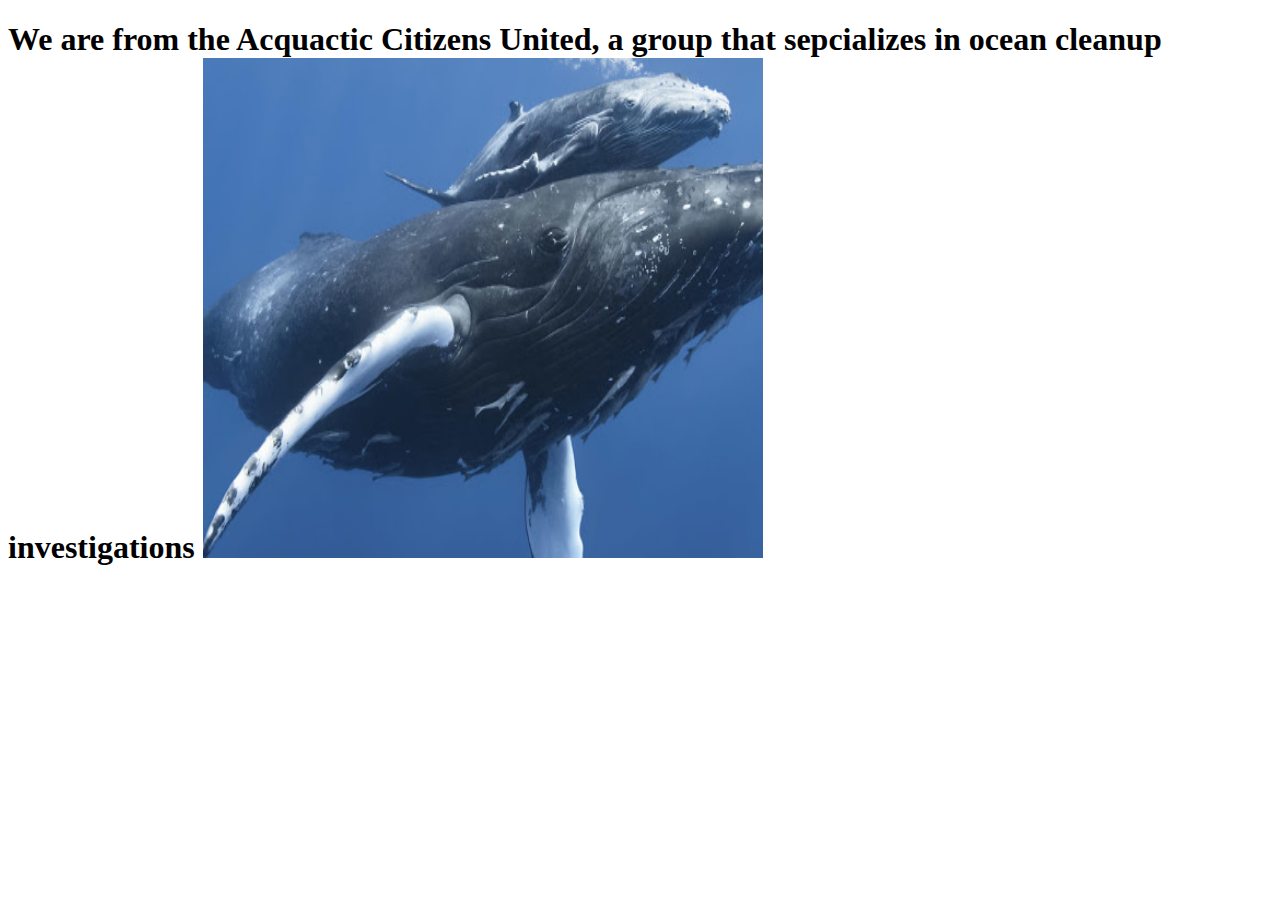
==== index.html @ ed268f13 "Rename about.html to index.html" ====
<!DOCTYPE html>
<head><h1>We are from the Acquactic Citizens United, a group that sepcializes in ocean cleanup investigations
    <img src="whale.jpg" alt="Whale" width = "560" height = "500">
</h1>
</head>
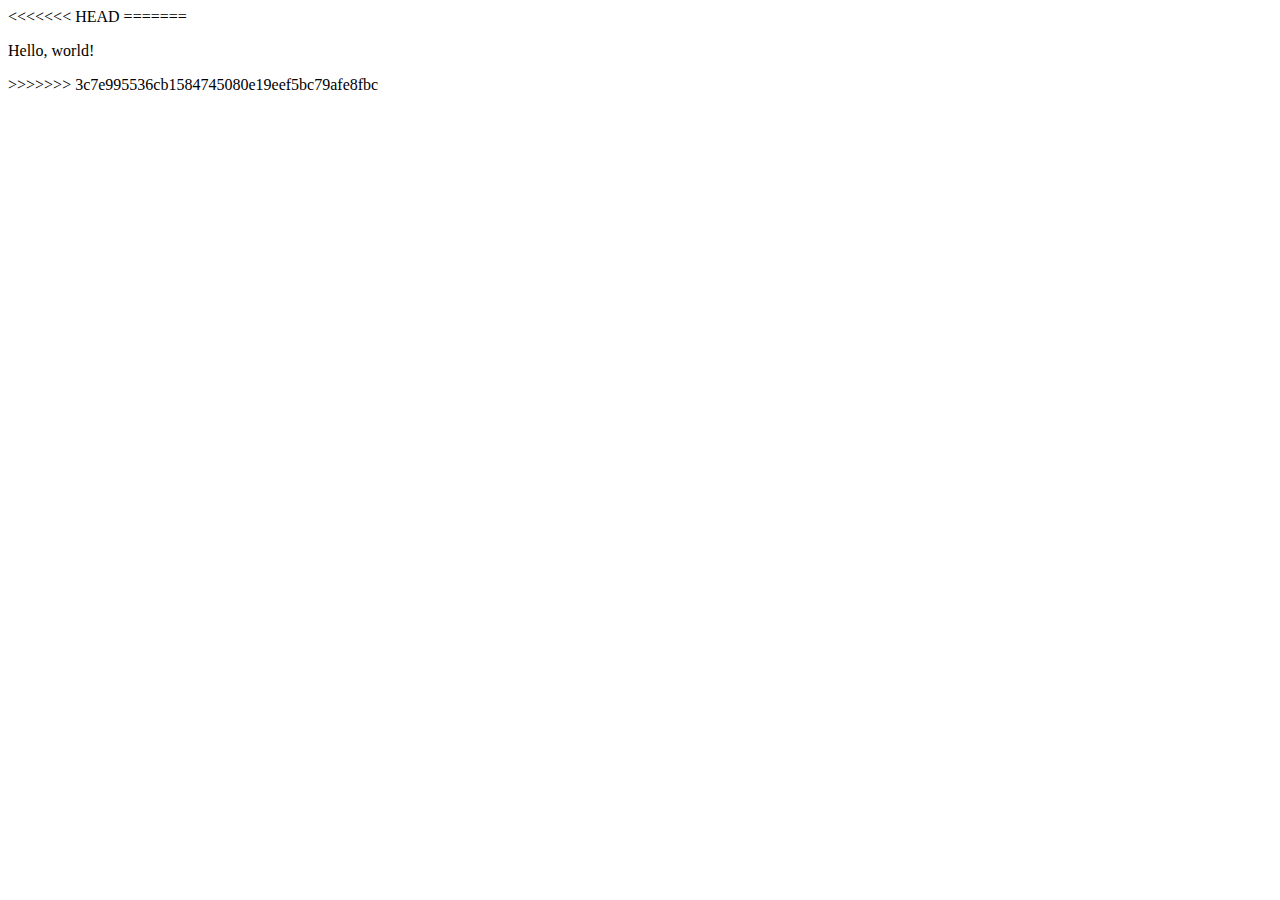
==== commit 7261528c: "something" ====
--- a/index.html
+++ b/index.html
@@ -1,5 +1,33 @@
+<<<<<<< HEAD
+<!doctype html>
+<html lang="en">
+
+    <head>
+        <title></title>
+
+    </head>
+
+    <body>
+
+    </body>
+</html>
+=======
 <!DOCTYPE html>
-<head><h1>We are from the Acquactic Citizens United, a group that sepcializes in ocean cleanup investigations
-    <img src="whale.jpg" alt="Whale" width = "560" height = "500">
-</h1>
+<html>
+
+<head>
+    <meta charset="utf-8">
+    <title></title>
+    <meta name="author" content="">
+    <meta name="description" content="">
+    <meta name="viewport" content="width=device-width, initial-scale=1">
+
+    <link href="css/style.css" rel="stylesheet">
 </head>
+
+<body>
+    <p>Hello, world!</p>
+</body>
+
+</html>
+>>>>>>> 3c7e995536cb1584745080e19eef5bc79afe8fbc
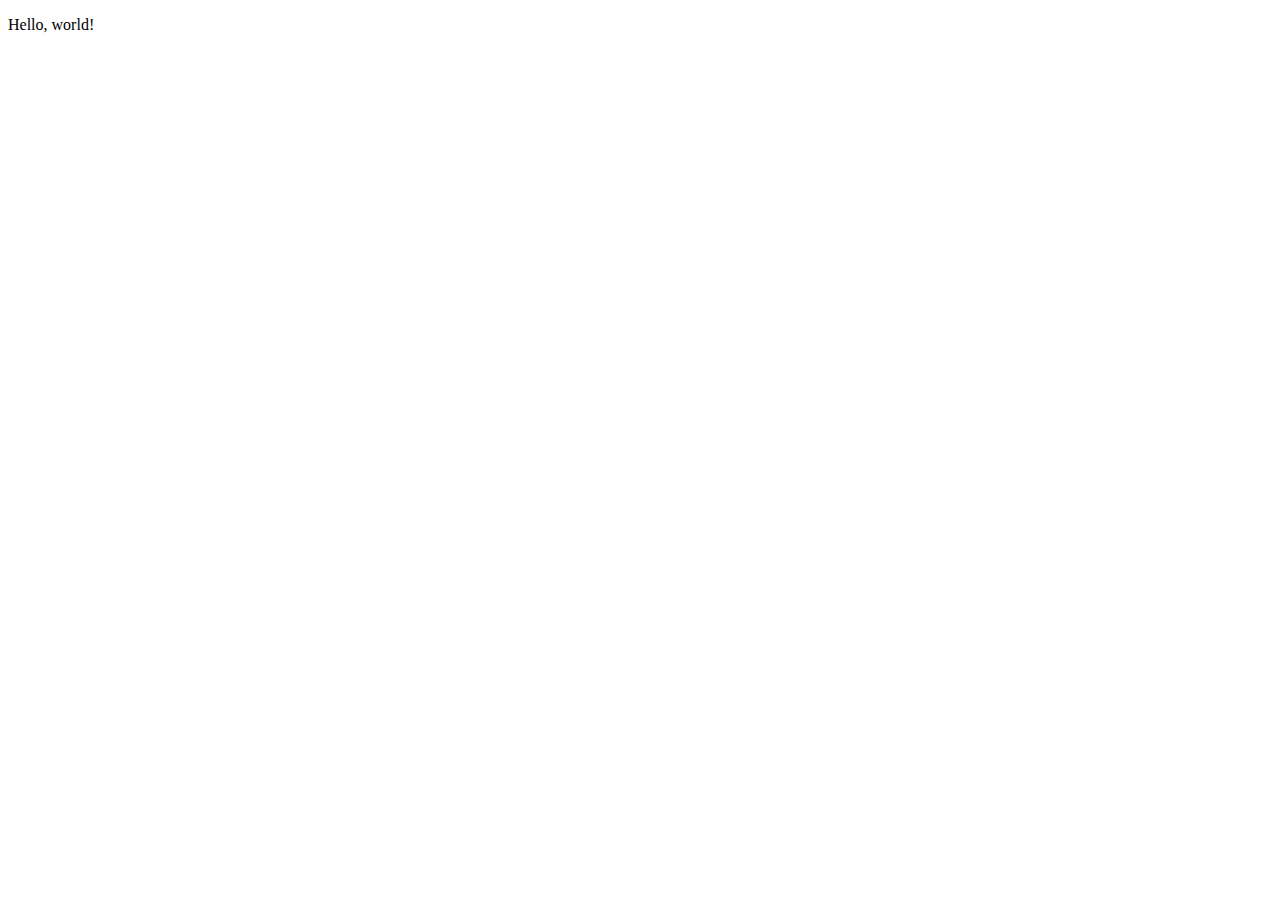
==== commit f762bbd9: "debugging" ====
--- a/index.html
+++ b/index.html
@@ -1,17 +1,3 @@
-<<<<<<< HEAD
-<!doctype html>
-<html lang="en">
-
-    <head>
-        <title></title>
-
-    </head>
-
-    <body>
-
-    </body>
-</html>
-=======
 <!DOCTYPE html>
 <html>
 
@@ -30,4 +16,3 @@
 </body>
 
 </html>
->>>>>>> 3c7e995536cb1584745080e19eef5bc79afe8fbc
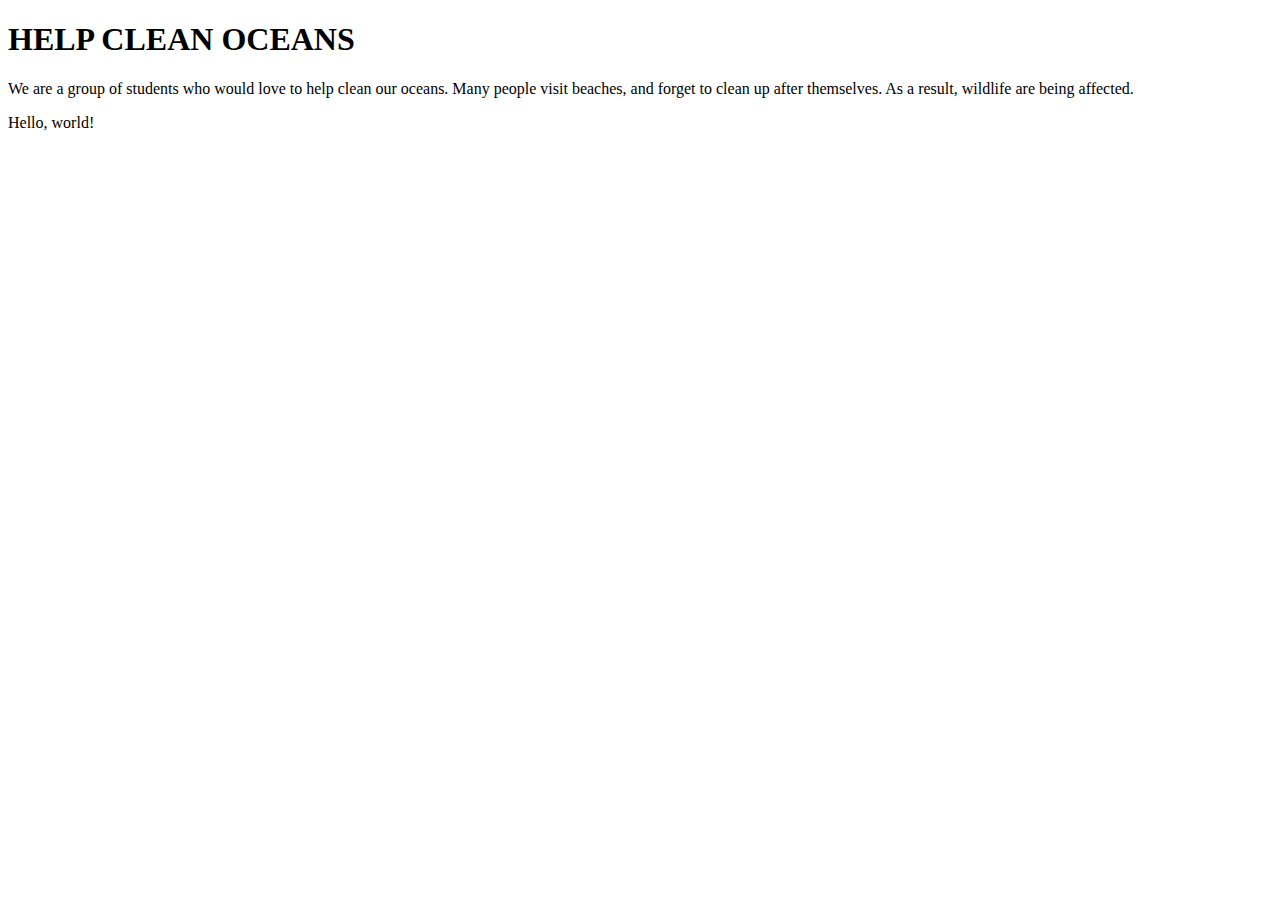
==== commit 10bdda77: "minor changes" ====
--- a/index.html
+++ b/index.html
@@ -12,6 +12,12 @@
 </head>
 
 <body>
+    <h1>HELP CLEAN OCEANS</h1>
+    <p>We are a group of students who would love to help clean our oceans.
+       Many people visit beaches, and forget to clean up after themselves.
+     As a result, wildlife are being affected.</p>
+
+
     <p>Hello, world!</p>
 </body>
 
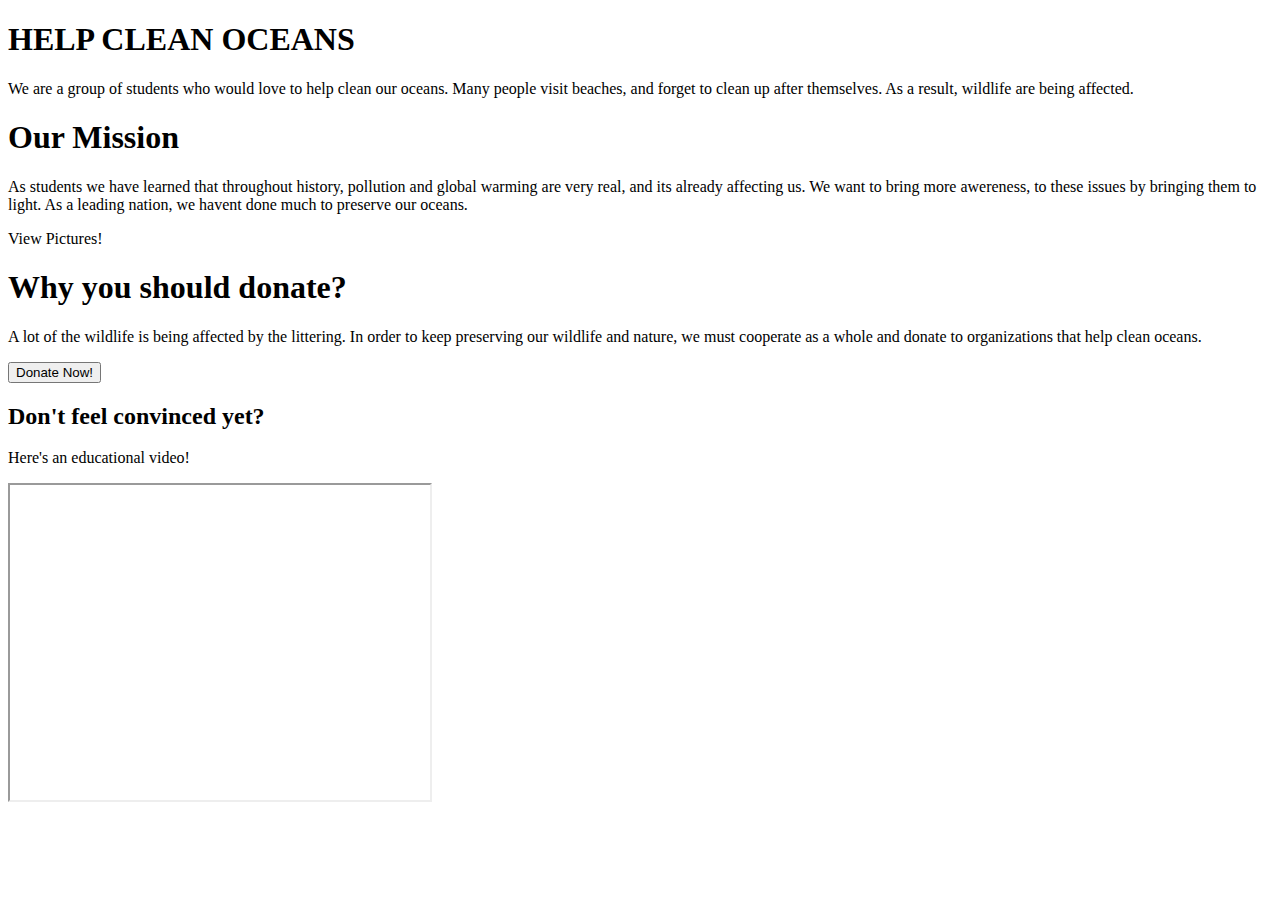
==== commit 6dda999a: "final changes" ====
--- a/index.html
+++ b/index.html
@@ -3,7 +3,7 @@
 
 <head>
     <meta charset="utf-8">
-    <title></title>
+    <title>SAVE OCEANS TODAY</title>
     <meta name="author" content="">
     <meta name="description" content="">
     <meta name="viewport" content="width=device-width, initial-scale=1">
@@ -12,13 +12,40 @@
 </head>
 
 <body>
+  <div>
     <h1>HELP CLEAN OCEANS</h1>
     <p>We are a group of students who would love to help clean our oceans.
        Many people visit beaches, and forget to clean up after themselves.
      As a result, wildlife are being affected.</p>
+     </div>
+
+       <div>
+         <h1>Our Mission</h1>
+         <p>As students we have learned that throughout history, pollution
+           and global warming are very real, and its already affecting us. We want to bring more awereness,
+           to these issues by bringing them to light. As a leading nation, we
+           havent done much to preserve our oceans.</p
+           <button type="button">View Pictures!</button>
+       </div>
 
 
-    <p>Hello, world!</p>
+         <div>
+           <h1>Why you should donate?</h1>
+           <p>A lot of the wildlife is being affected by the littering.
+           In order to keep preserving our wildlife and nature, we must
+           cooperate as a whole and donate to organizations that help clean oceans.</p>
+           <button type="button">Donate Now!</button>
+        </div>
+
+        <div>
+          <h2>Don't feel convinced yet?</h2>
+          <p>Here's an educational video!</p>
+          <iframe width="420" height="315"
+          src="https://www.youtube.com/watch?v=Yomf5pBN8dY">
+          </iframe>
+        </div>
+
+
 </body>
 
 </html>
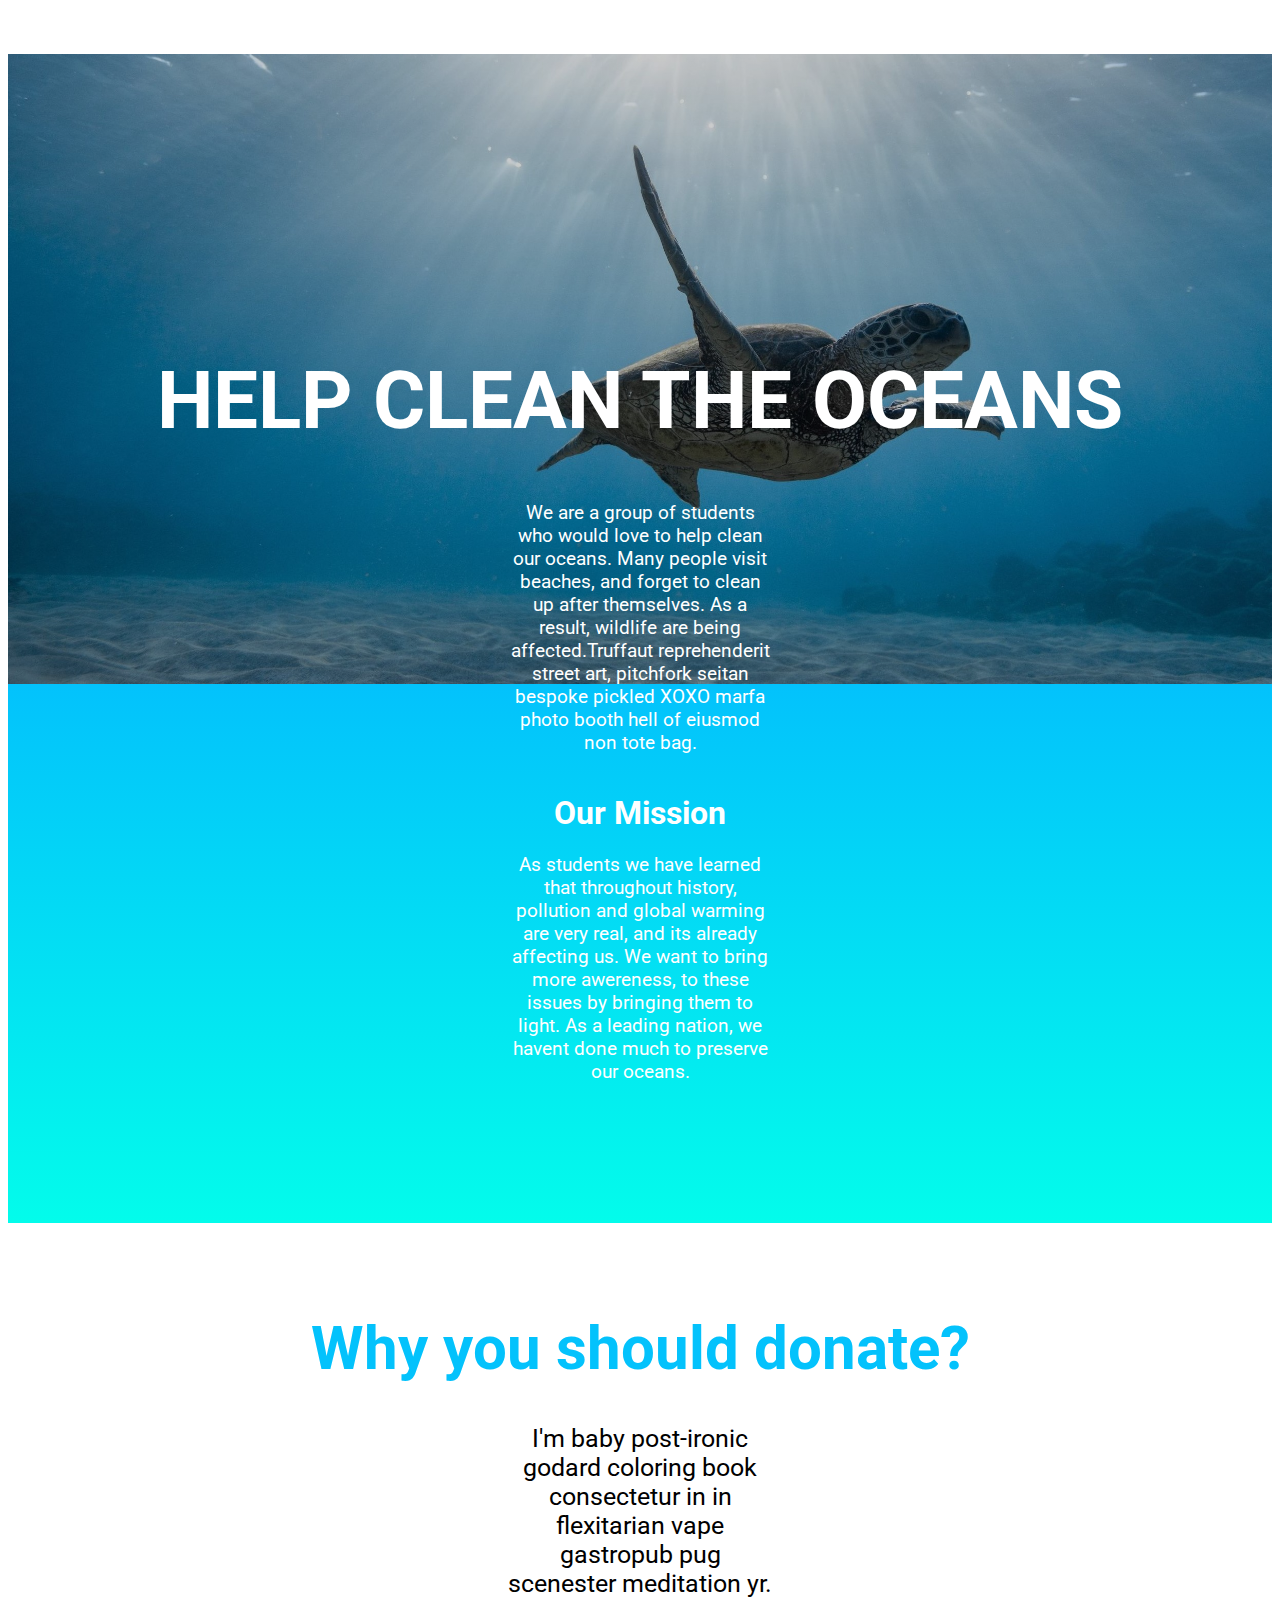
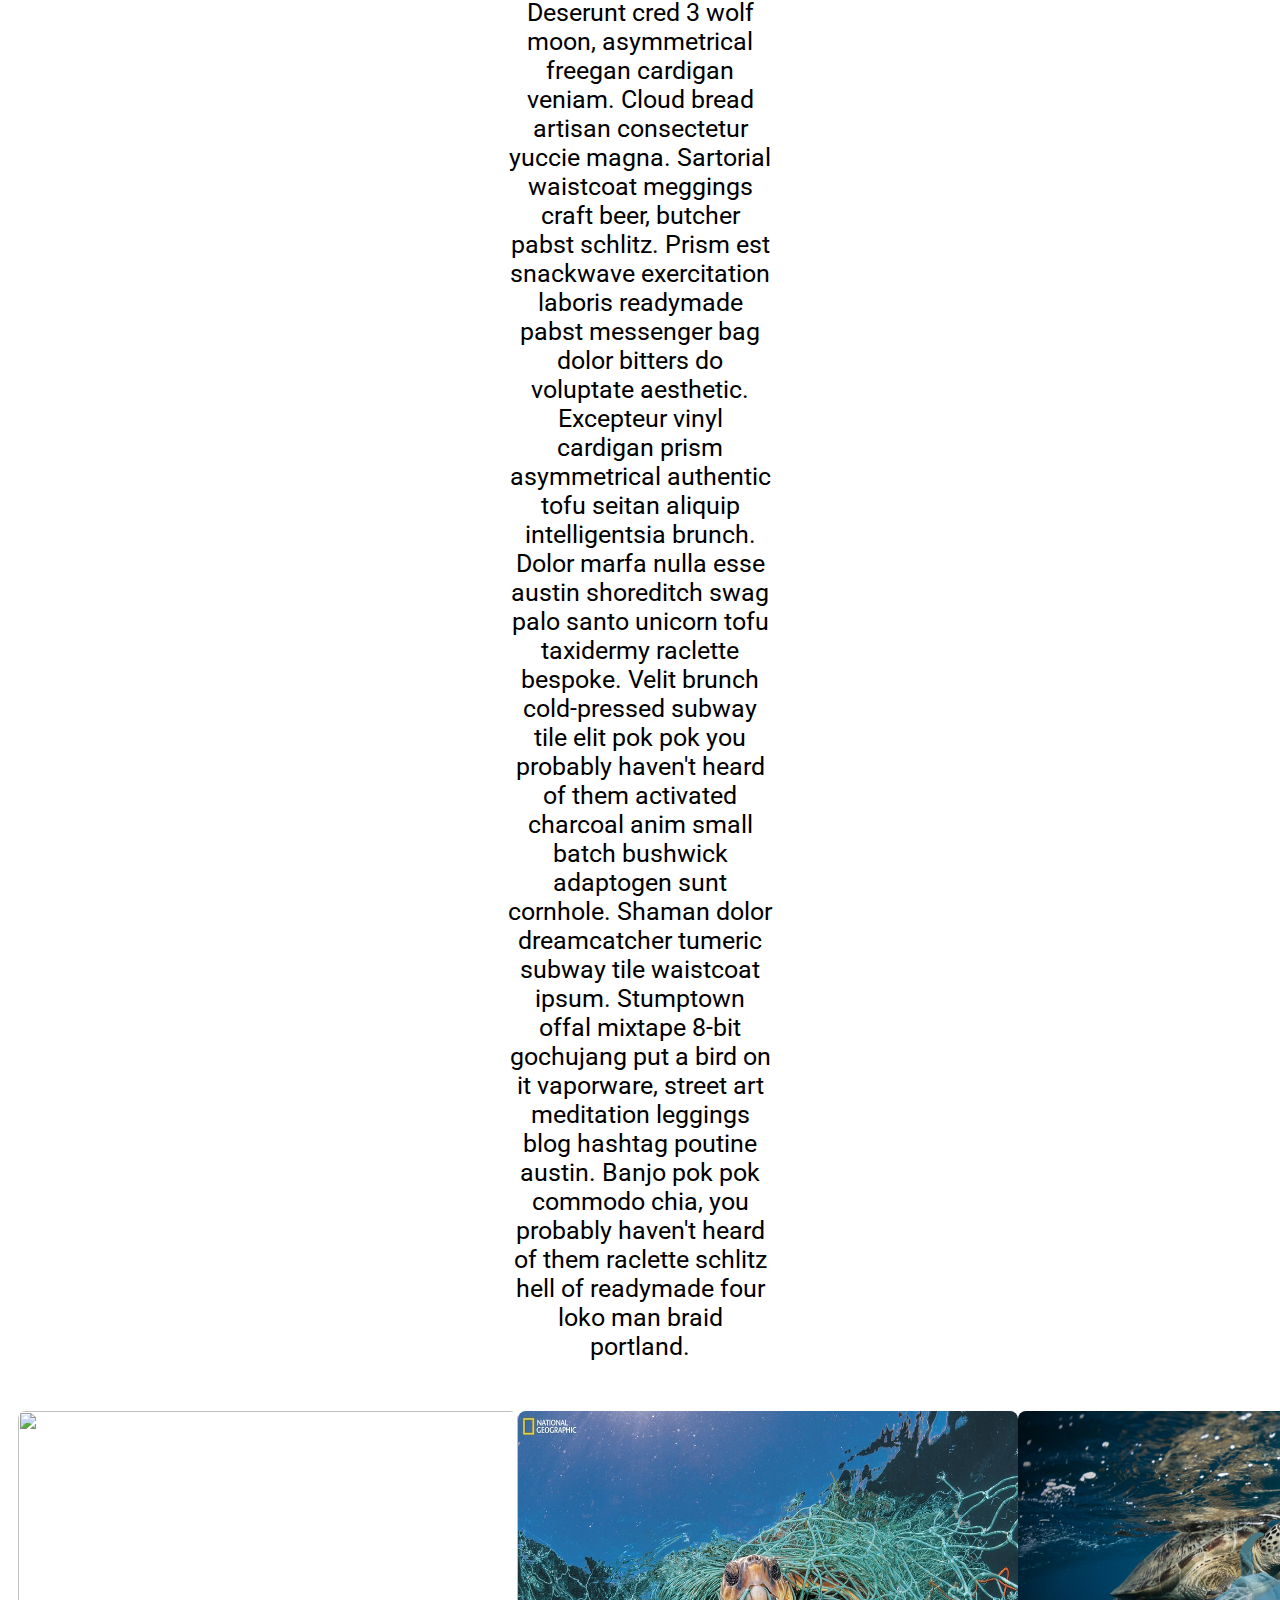
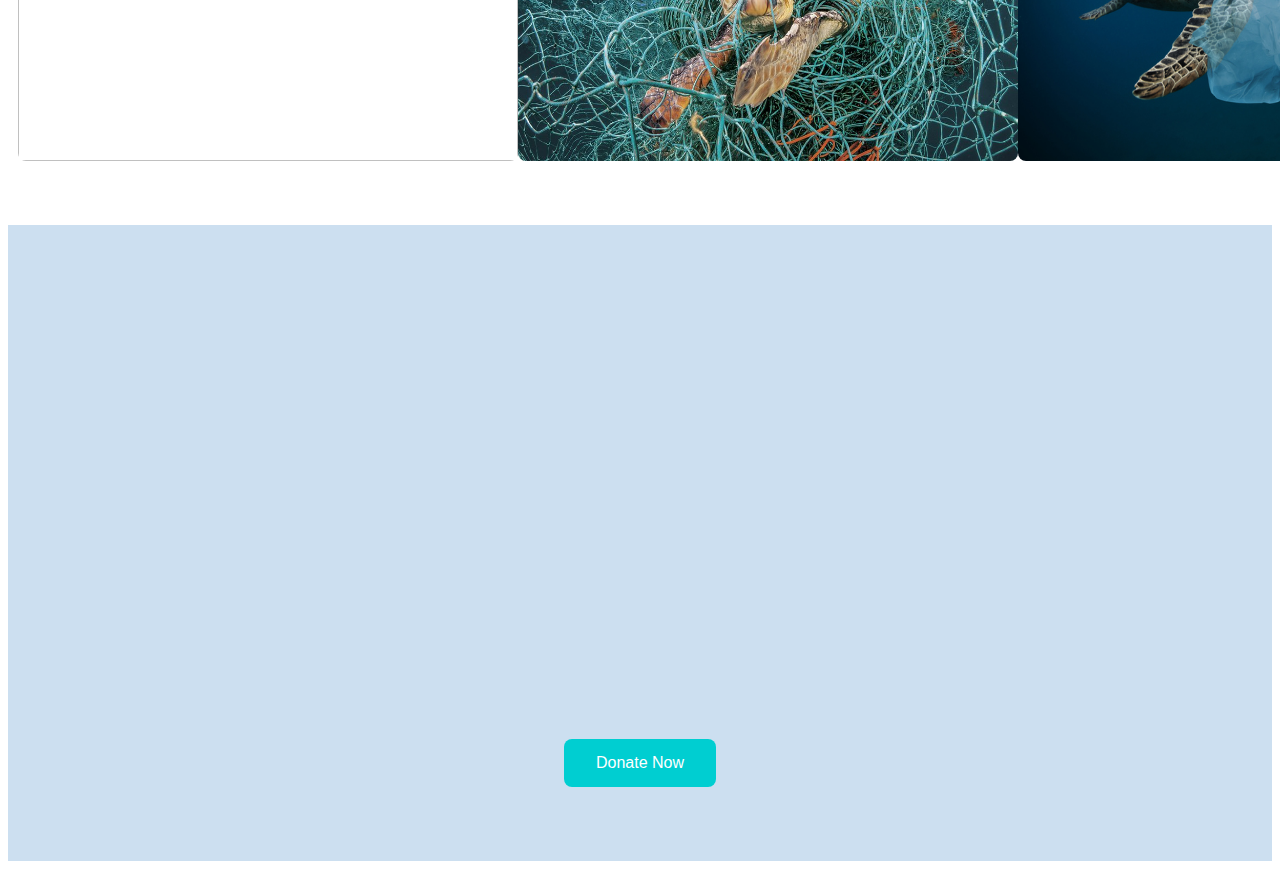
==== commit bf16f529: "modified html and added css" ====
--- a/index.html
+++ b/index.html
@@ -1,4 +1,4 @@
-<!DOCTYPE html>
+﻿<!DOCTYPE html>
 <html>
 
 <head>
@@ -8,42 +8,58 @@
     <meta name="description" content="">
     <meta name="viewport" content="width=device-width, initial-scale=1">
 
-    <link href="css/style.css" rel="stylesheet">
+    <link href="index.css" rel="stylesheet">
+    <link rel="preconnect" href="https://fonts.gstatic.com">
+    <link href="https://fonts.googleapis.com/css2?family=Roboto&display=swap" rel="stylesheet">
 </head>
 
 <body>
-  <div>
-    <h1>HELP CLEAN OCEANS</h1>
-    <p>We are a group of students who would love to help clean our oceans.
-       Many people visit beaches, and forget to clean up after themselves.
-     As a result, wildlife are being affected.</p>
+     <div id="intro">
+        <h1 id="intro-text">HELP CLEAN THE OCEANS</h1>
+        <p style="color: white; font-size:larger; margin: 0px 500px 0px 500px">
+            We are a group of students who would love to help clean our oceans.
+            Many people visit beaches, and forget to clean up after themselves.
+            As a result, wildlife are being affected.Truffaut reprehenderit street art, pitchfork seitan bespoke pickled XOXO marfa photo booth hell of eiusmod non tote bag.
+        </p>
      </div>
 
-       <div>
-         <h1>Our Mission</h1>
-         <p>As students we have learned that throughout history, pollution
+       <div id="mission">
+         <h1 id="mission-text">Our Mission</h1>
+
+         <p style="color: white; font-size:larger; margin: 0px 500px 0px 500px; padding-bottom: 40px;">As students we have learned that throughout history, pollution
            and global warming are very real, and its already affecting us. We want to bring more awereness,
            to these issues by bringing them to light. As a leading nation, we
-           havent done much to preserve our oceans.</p
-           <button type="button">View Pictures!</button>
+           havent done much to preserve our oceans.</p>
        </div>
 
 
-         <div>
-           <h1>Why you should donate?</h1>
-           <p>A lot of the wildlife is being affected by the littering.
-           In order to keep preserving our wildlife and nature, we must
-           cooperate as a whole and donate to organizations that help clean oceans.</p>
-           <button type="button">Donate Now!</button>
-        </div>
+       <div id="donate">
+           <h1 id="donate-text">Why you should donate?</h1>
+           <p style=" font-size:25px; margin: 0px 500px 0px 500px; padding-bottom: 40px;">
+               I'm baby post-ironic godard coloring book consectetur in in flexitarian vape gastropub pug scenester meditation yr. Deserunt cred 3 wolf moon, asymmetrical freegan cardigan veniam. Cloud bread artisan consectetur yuccie magna. Sartorial waistcoat meggings craft beer, butcher pabst schlitz. Prism est snackwave exercitation laboris readymade pabst messenger bag dolor bitters do voluptate aesthetic. Excepteur vinyl cardigan prism asymmetrical authentic tofu seitan aliquip intelligentsia brunch.
 
-        <div>
-          <h2>Don't feel convinced yet?</h2>
-          <p>Here's an educational video!</p>
-          <iframe width="420" height="315"
-          src="https://www.youtube.com/watch?v=Yomf5pBN8dY">
-          </iframe>
-        </div>
+               Dolor marfa nulla esse austin shoreditch swag palo santo unicorn tofu taxidermy raclette bespoke. Velit brunch cold-pressed subway tile elit pok pok you probably haven't heard of them activated charcoal anim small batch bushwick adaptogen sunt cornhole. Shaman dolor dreamcatcher tumeric subway tile waistcoat ipsum. Stumptown offal mixtape 8-bit gochujang put a bird on it vaporware, street art meditation leggings blog hashtag poutine austin. Banjo pok pok commodo chia, you probably haven't heard of them raclette schlitz hell of readymade four loko man braid portland.
+           </p>
+           <div class="grid-container">
+               <div class="grid-item">
+                   <img class="images" src="/Ocean-pollution.jpg"/>
+               </div>
+               <div class="grid-item">
+                   <img class="images"src="/plastics.jpg" />
+               </div>
+               <div class="grid-item">
+                   <img class="images" src="/clean-up-oceans.jpg" />
+               </div>
+               
+           </div>
+           
+       </div>
+
+       <div id="last">
+           <iframe width="700" height="400" src="https://www.youtube.com/embed/Yomf5pBN8dY" frameborder="0" allow="accelerometer; autoplay; clipboard-write; encrypted-media; gyroscope; picture-in-picture" allowfullscreen></iframe>
+           <br />
+           <button class="button button1">Donate Now</button>
+       </div>
 
 
 </body>
--- a/index.css
+++ b/index.css
@@ -0,0 +1,83 @@
+html {
+    font-family: 'Roboto', sans-serif;
+}
+#intro {
+    background: linear-gradient(rgba(0, 0, 0, .2), rgba(0, 0, 0, 0.2)), url(../turtle.jpg);
+    background-color: aqua;
+    height: 70vh;
+    background-size: cover;
+    background-repeat: no-repeat;
+    text-align: center;
+}
+
+#intro-text{
+    padding-top: 300px;
+    color: white;
+    font-size: 80px;
+}
+
+#mission {
+    background: linear-gradient(rgb(3, 194, 252), rgb(3, 252, 235));
+    text-align: center;
+    padding: 40px 0px 100px 0px;
+}
+
+#mission-text{
+    color: white;
+    margin-top: 0px;
+    padding-top: 70px;
+}
+
+#donate {
+    text-align: center;
+    padding-bottom: 50px;
+    
+}
+#donate-text {
+    color: rgb(3, 194, 252);
+    padding-top: 50px;
+    font-size: 60px;
+}
+#last {
+    text-align: center;
+    padding: 70px 0px 70px 0px;
+    background-color: rgb(204, 223, 240);
+}
+
+.grid-container {
+    display: grid;
+    grid-template-columns: auto auto auto;
+    padding: 10px;
+}
+
+.grid-container2 {
+    display: grid;
+    grid-template-columns: auto auto;
+    padding: 10px;
+}
+
+.images{
+    border-radius: 8px;
+    width: 500px;
+    height:350px;
+}
+
+.button {
+    background-color: darkturquoise;
+    border: none;
+    color: white;
+    padding: 15px 32px;
+    text-align: center;
+    text-decoration: none;
+    display: inline-block;
+    font-size: 16px;
+    margin: 4px 2px;
+    cursor: pointer;
+    -webkit-transition-duration: 0.4s; /* Safari */
+    transition-duration: 0.4s;
+    border-radius: 8px;
+    margin-top: 40px;
+}
+.button1:hover {
+    box-shadow: 0 12px 16px 0 rgba(0,0,0,0.24),0 17px 50px 0 rgba(0,0,0,0.19);
+}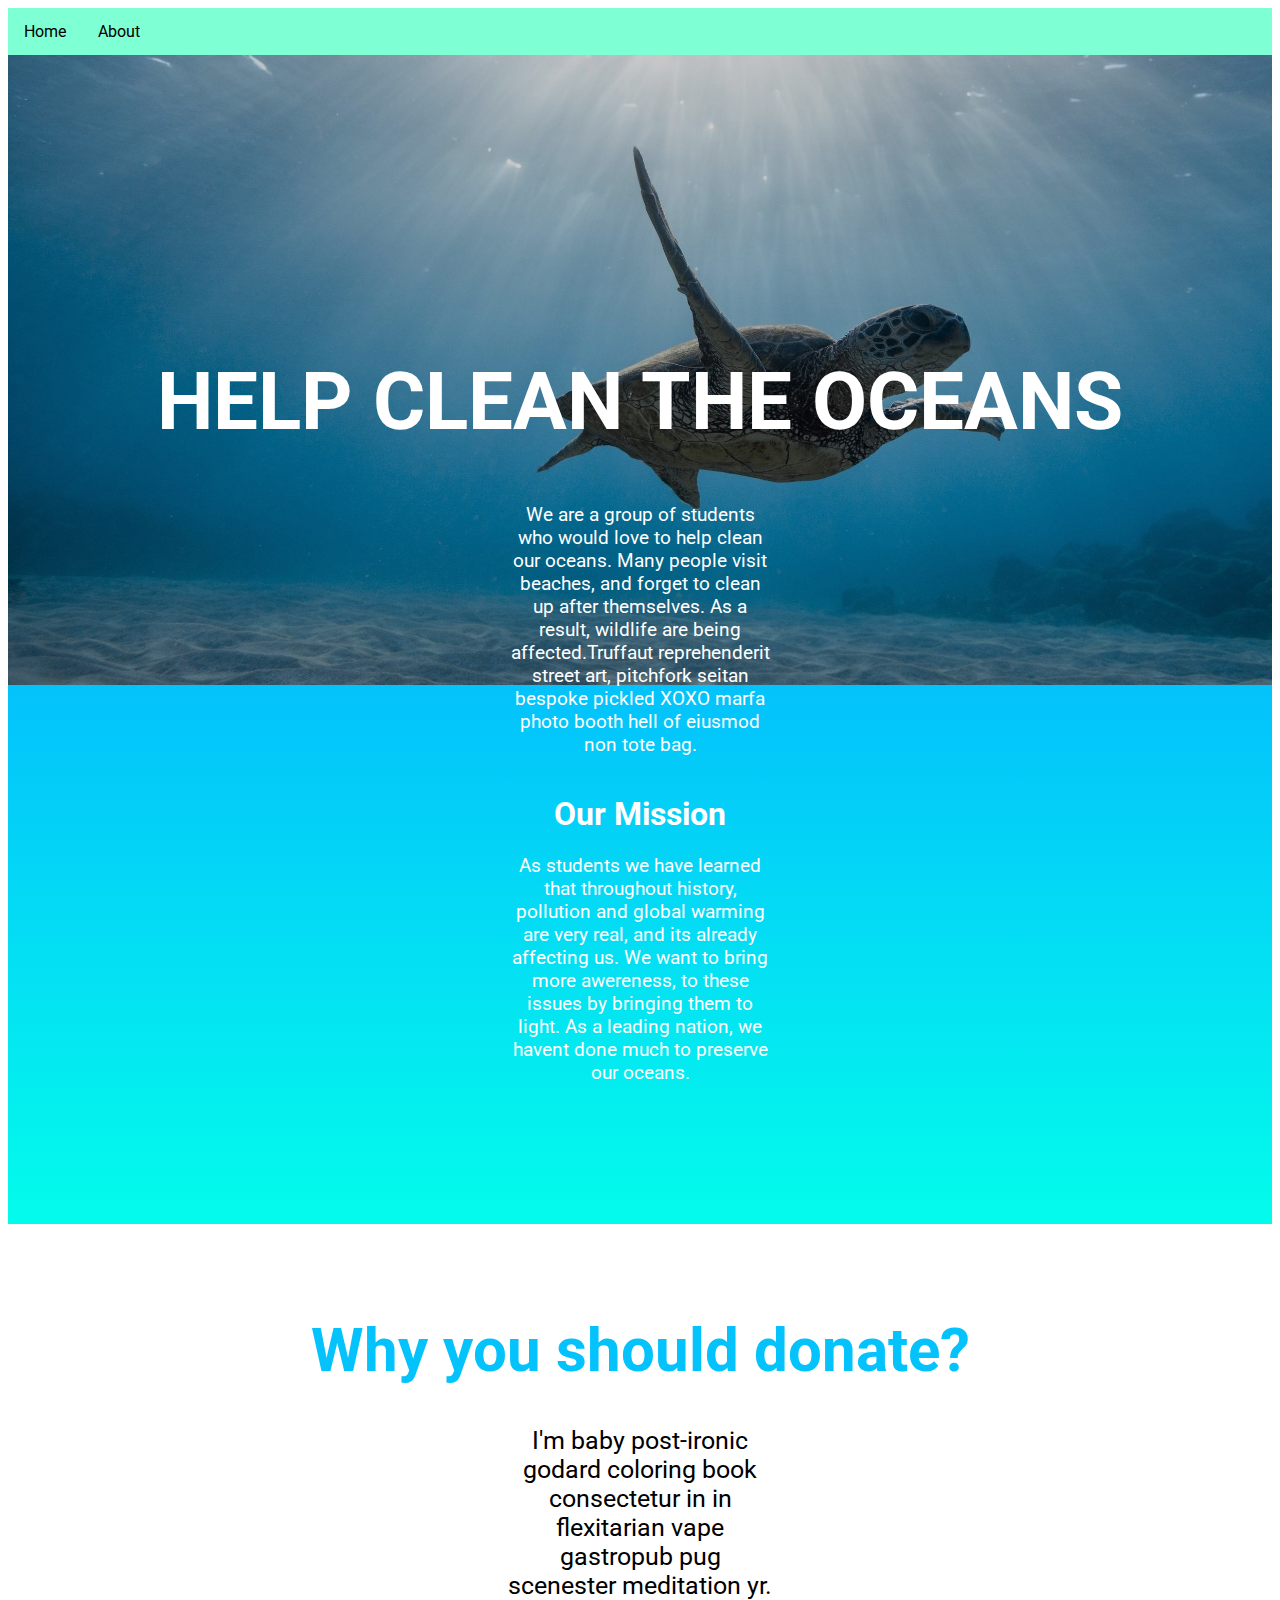
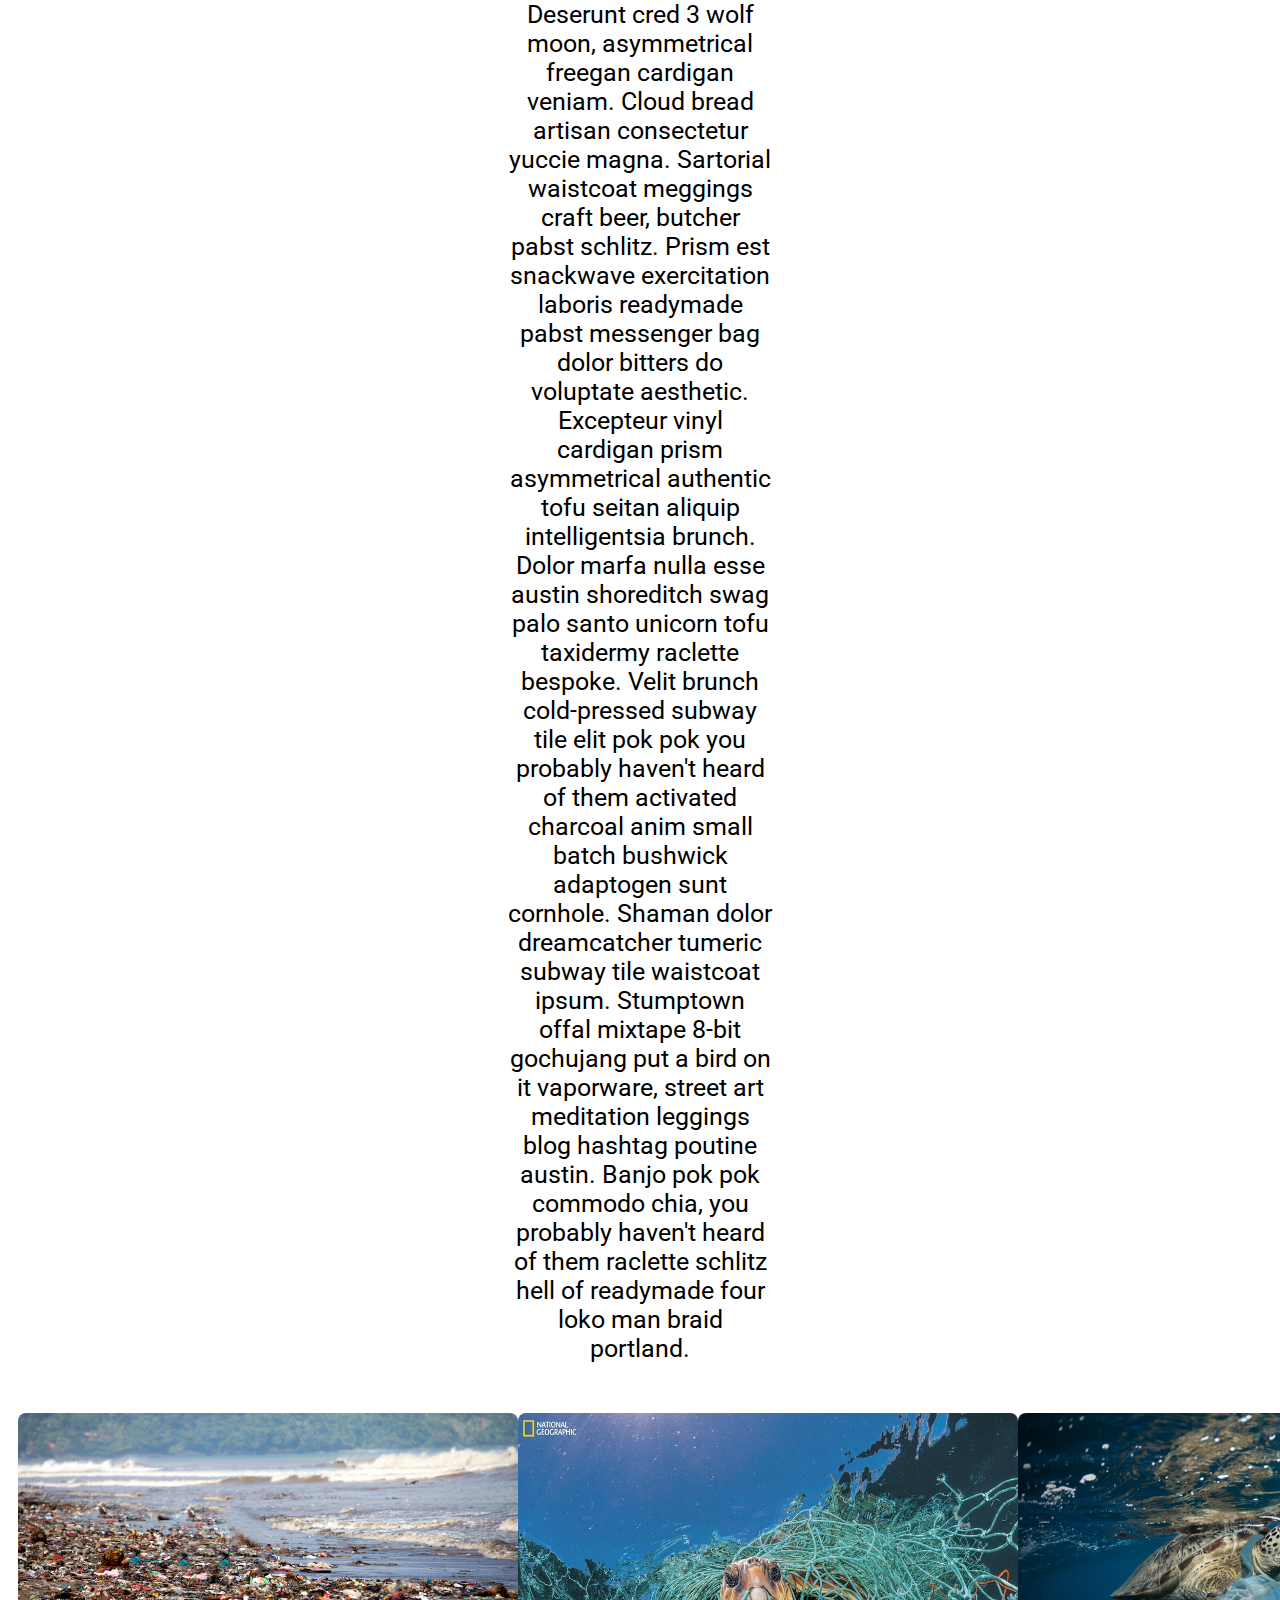
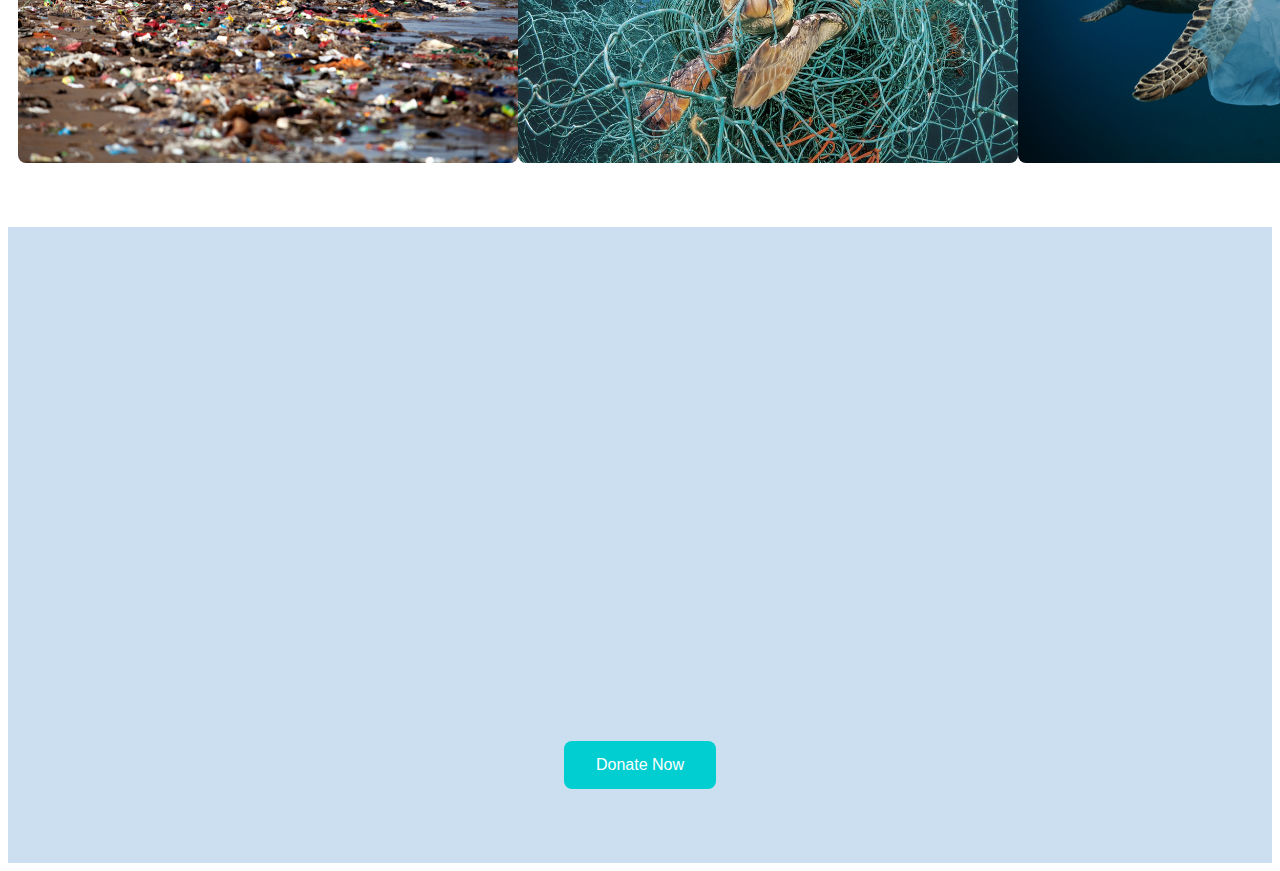
==== commit ae9b4df0: "fixed image issues" ====
--- a/index.html
+++ b/index.html
@@ -14,52 +14,58 @@
 </head>
 
 <body>
-     <div id="intro">
+    <ul>
+        <li><a class="active" href="index.html">Home</a></li>
+        <li><a href="help.html">About</a></li>
+    </ul>
+    <div id="intro">
         <h1 id="intro-text">HELP CLEAN THE OCEANS</h1>
         <p style="color: white; font-size:larger; margin: 0px 500px 0px 500px">
             We are a group of students who would love to help clean our oceans.
             Many people visit beaches, and forget to clean up after themselves.
             As a result, wildlife are being affected.Truffaut reprehenderit street art, pitchfork seitan bespoke pickled XOXO marfa photo booth hell of eiusmod non tote bag.
         </p>
-     </div>
+    </div>
 
-       <div id="mission">
-         <h1 id="mission-text">Our Mission</h1>
+    <div id="mission">
+        <h1 id="mission-text">Our Mission</h1>
 
-         <p style="color: white; font-size:larger; margin: 0px 500px 0px 500px; padding-bottom: 40px;">As students we have learned that throughout history, pollution
-           and global warming are very real, and its already affecting us. We want to bring more awereness,
-           to these issues by bringing them to light. As a leading nation, we
-           havent done much to preserve our oceans.</p>
-       </div>
+        <p style="color: white; font-size:larger; margin: 0px 500px 0px 500px; padding-bottom: 40px;">
+            As students we have learned that throughout history, pollution
+            and global warming are very real, and its already affecting us. We want to bring more awereness,
+            to these issues by bringing them to light. As a leading nation, we
+            havent done much to preserve our oceans.
+        </p>
+    </div>
 
 
-       <div id="donate">
-           <h1 id="donate-text">Why you should donate?</h1>
-           <p style=" font-size:25px; margin: 0px 500px 0px 500px; padding-bottom: 40px;">
-               I'm baby post-ironic godard coloring book consectetur in in flexitarian vape gastropub pug scenester meditation yr. Deserunt cred 3 wolf moon, asymmetrical freegan cardigan veniam. Cloud bread artisan consectetur yuccie magna. Sartorial waistcoat meggings craft beer, butcher pabst schlitz. Prism est snackwave exercitation laboris readymade pabst messenger bag dolor bitters do voluptate aesthetic. Excepteur vinyl cardigan prism asymmetrical authentic tofu seitan aliquip intelligentsia brunch.
+    <div id="donate">
+        <h1 id="donate-text">Why you should donate?</h1>
+        <p style=" font-size:25px; margin: 0px 500px 0px 500px; padding-bottom: 40px;">
+            I'm baby post-ironic godard coloring book consectetur in in flexitarian vape gastropub pug scenester meditation yr. Deserunt cred 3 wolf moon, asymmetrical freegan cardigan veniam. Cloud bread artisan consectetur yuccie magna. Sartorial waistcoat meggings craft beer, butcher pabst schlitz. Prism est snackwave exercitation laboris readymade pabst messenger bag dolor bitters do voluptate aesthetic. Excepteur vinyl cardigan prism asymmetrical authentic tofu seitan aliquip intelligentsia brunch.
 
-               Dolor marfa nulla esse austin shoreditch swag palo santo unicorn tofu taxidermy raclette bespoke. Velit brunch cold-pressed subway tile elit pok pok you probably haven't heard of them activated charcoal anim small batch bushwick adaptogen sunt cornhole. Shaman dolor dreamcatcher tumeric subway tile waistcoat ipsum. Stumptown offal mixtape 8-bit gochujang put a bird on it vaporware, street art meditation leggings blog hashtag poutine austin. Banjo pok pok commodo chia, you probably haven't heard of them raclette schlitz hell of readymade four loko man braid portland.
-           </p>
-           <div class="grid-container">
-               <div class="grid-item">
-                   <img class="images" src="/Ocean-pollution.jpg"/>
-               </div>
-               <div class="grid-item">
-                   <img class="images"src="/plastics.jpg" />
-               </div>
-               <div class="grid-item">
-                   <img class="images" src="/clean-up-oceans.jpg" />
-               </div>
-               
-           </div>
-           
-       </div>
+            Dolor marfa nulla esse austin shoreditch swag palo santo unicorn tofu taxidermy raclette bespoke. Velit brunch cold-pressed subway tile elit pok pok you probably haven't heard of them activated charcoal anim small batch bushwick adaptogen sunt cornhole. Shaman dolor dreamcatcher tumeric subway tile waistcoat ipsum. Stumptown offal mixtape 8-bit gochujang put a bird on it vaporware, street art meditation leggings blog hashtag poutine austin. Banjo pok pok commodo chia, you probably haven't heard of them raclette schlitz hell of readymade four loko man braid portland.
+        </p>
+        <div class="grid-container">
+            <div class="grid-item">
+                <img class="images" src="Ocean-Pollution.jpg" />
+            </div>
+            <div class="grid-item">
+                <img class="images" src="plastics.jpg" />
+            </div>
+            <div class="grid-item">
+                <img class="images" src="clean-up-oceans.jpg" />
+            </div>
 
-       <div id="last">
-           <iframe width="700" height="400" src="https://www.youtube.com/embed/Yomf5pBN8dY" frameborder="0" allow="accelerometer; autoplay; clipboard-write; encrypted-media; gyroscope; picture-in-picture" allowfullscreen></iframe>
-           <br />
-           <button class="button button1">Donate Now</button>
-       </div>
+        </div>
+
+    </div>
+
+    <div id="last">
+        <iframe width="700" height="400" src="https://www.youtube.com/embed/Yomf5pBN8dY" frameborder="0" allow="accelerometer; autoplay; clipboard-write; encrypted-media; gyroscope; picture-in-picture" allowfullscreen></iframe>
+        <br />
+        <button class="button button1">Donate Now</button>
+    </div>
 
 
 </body>
--- a/index.css
+++ b/index.css
@@ -2,7 +2,7 @@
     font-family: 'Roboto', sans-serif;
 }
 #intro {
-    background: linear-gradient(rgba(0, 0, 0, .2), rgba(0, 0, 0, 0.2)), url(../turtle.jpg);
+    background: linear-gradient(rgba(0, 0, 0, .2), rgba(0, 0, 0, 0.2)), url(turtle.jpg);
     background-color: aqua;
     height: 70vh;
     background-size: cover;
@@ -14,6 +14,7 @@
     padding-top: 300px;
     color: white;
     font-size: 80px;
+    margin-top:0px;
 }
 
 #mission {
@@ -80,4 +81,31 @@
 }
 .button1:hover {
     box-shadow: 0 12px 16px 0 rgba(0,0,0,0.24),0 17px 50px 0 rgba(0,0,0,0.19);
-}+}
+
+/*Navbar*/
+
+ul {
+    list-style-type: none;
+    margin: 0;
+    padding: 0;
+    overflow: hidden;
+    background-color: aquamarine;
+    text-align: center;
+}
+
+li {
+    float: left;
+}
+
+    li a {
+        display: block;
+        color: black;
+        text-align: center;
+        padding: 14px 16px;
+        text-decoration: none;
+    }
+
+        li a:hover {
+            background-color: greenyellow;
+        }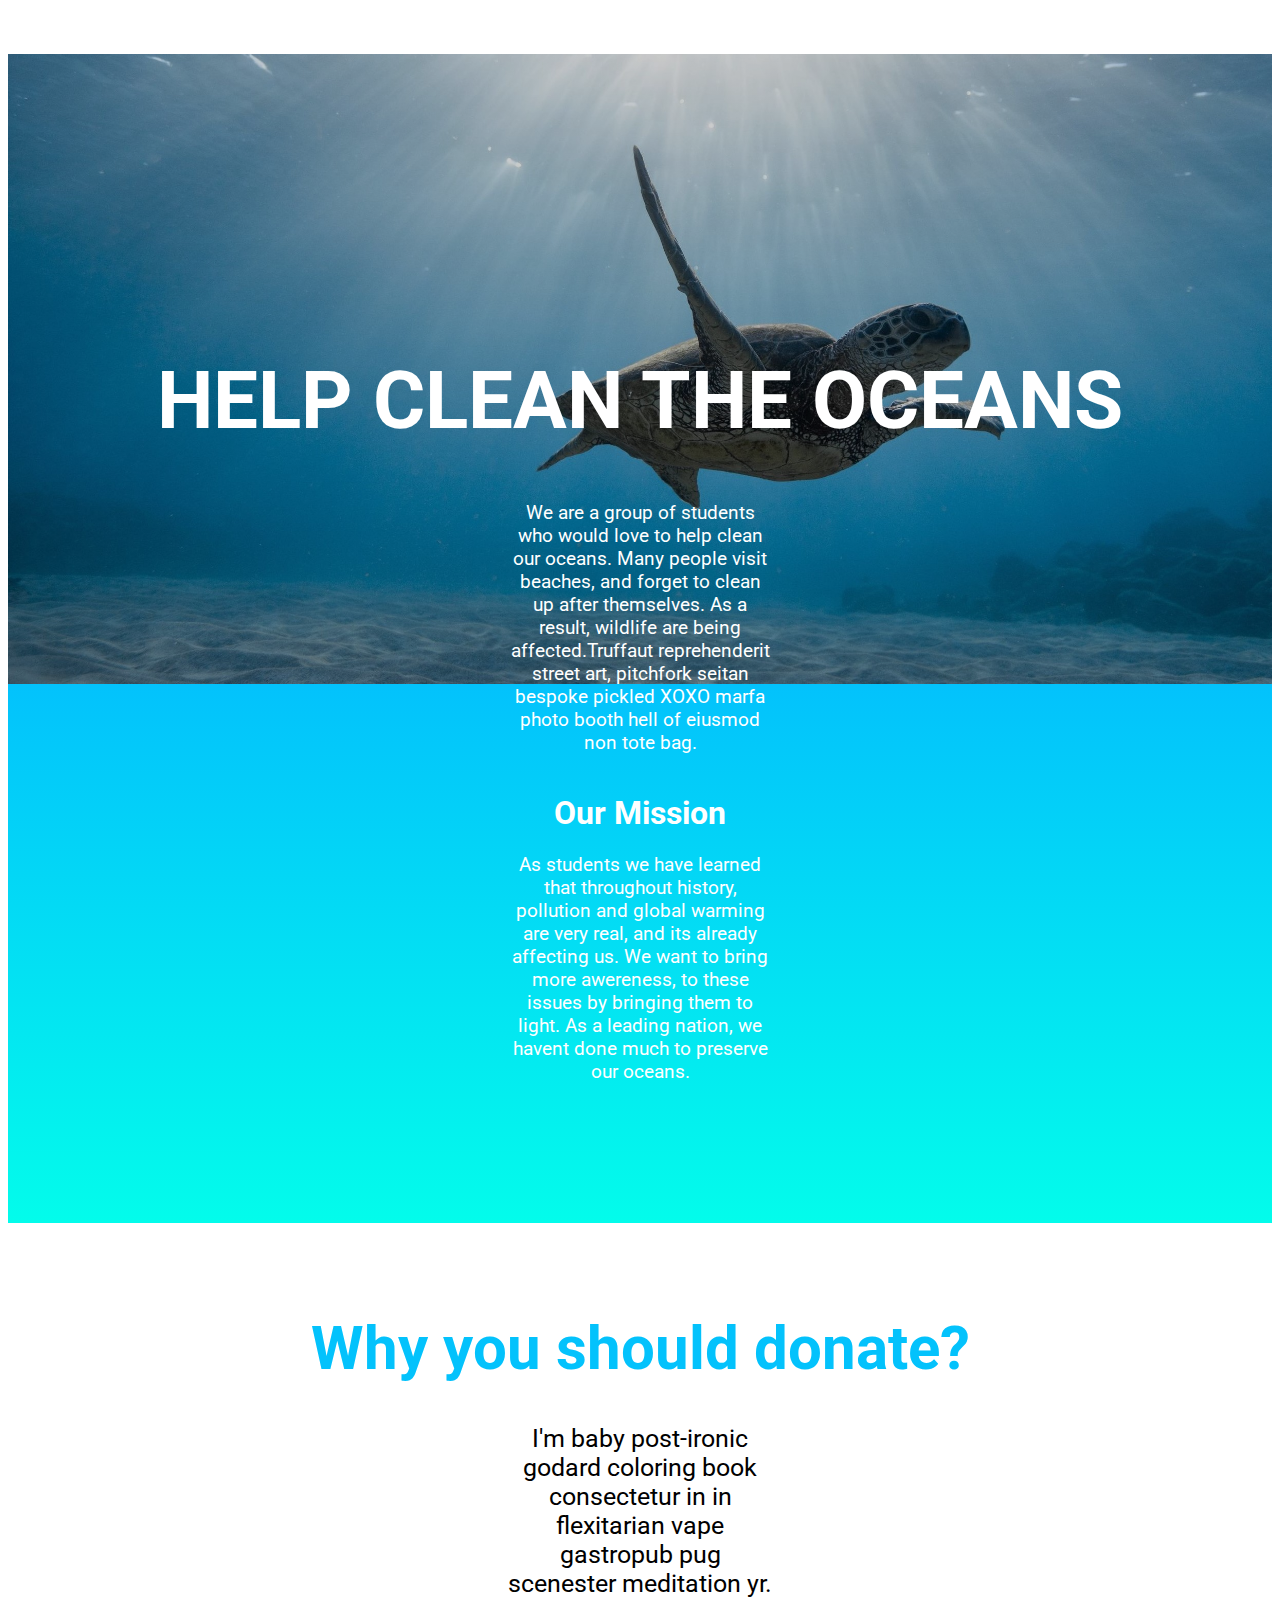
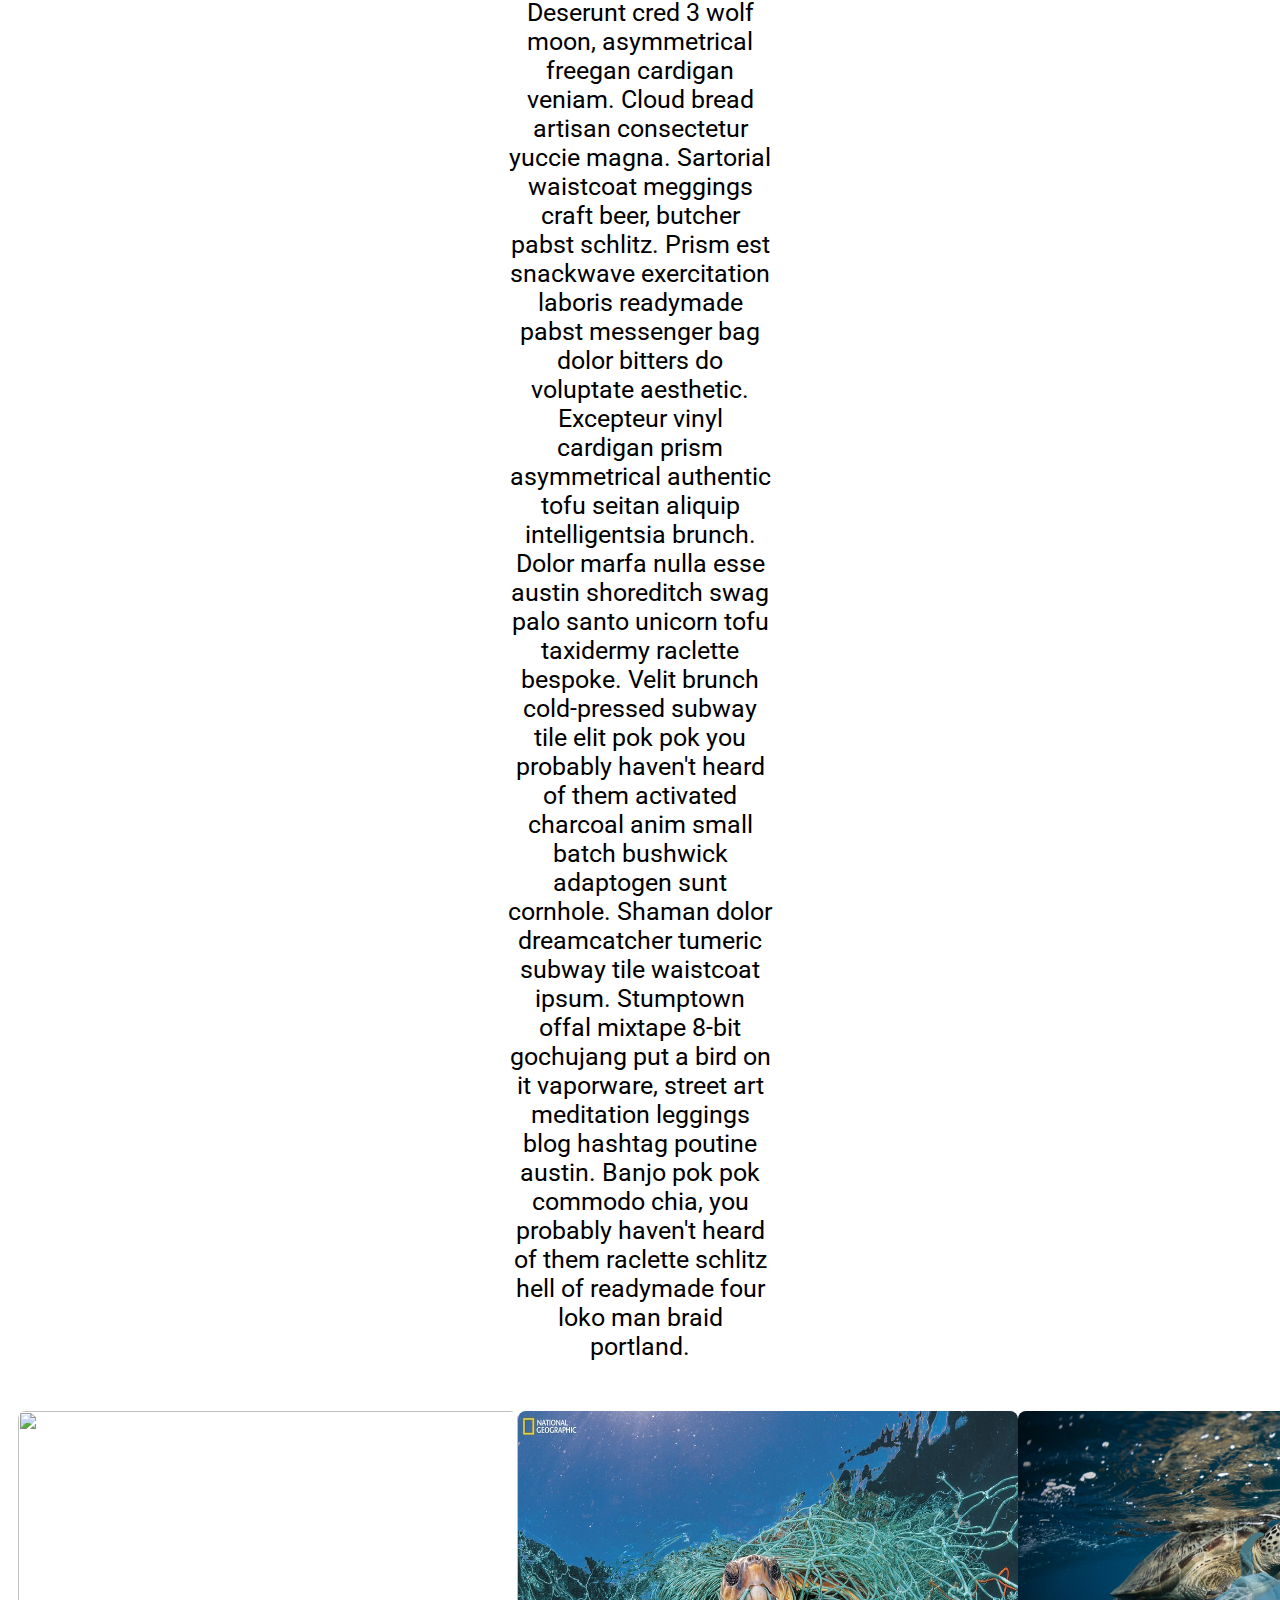
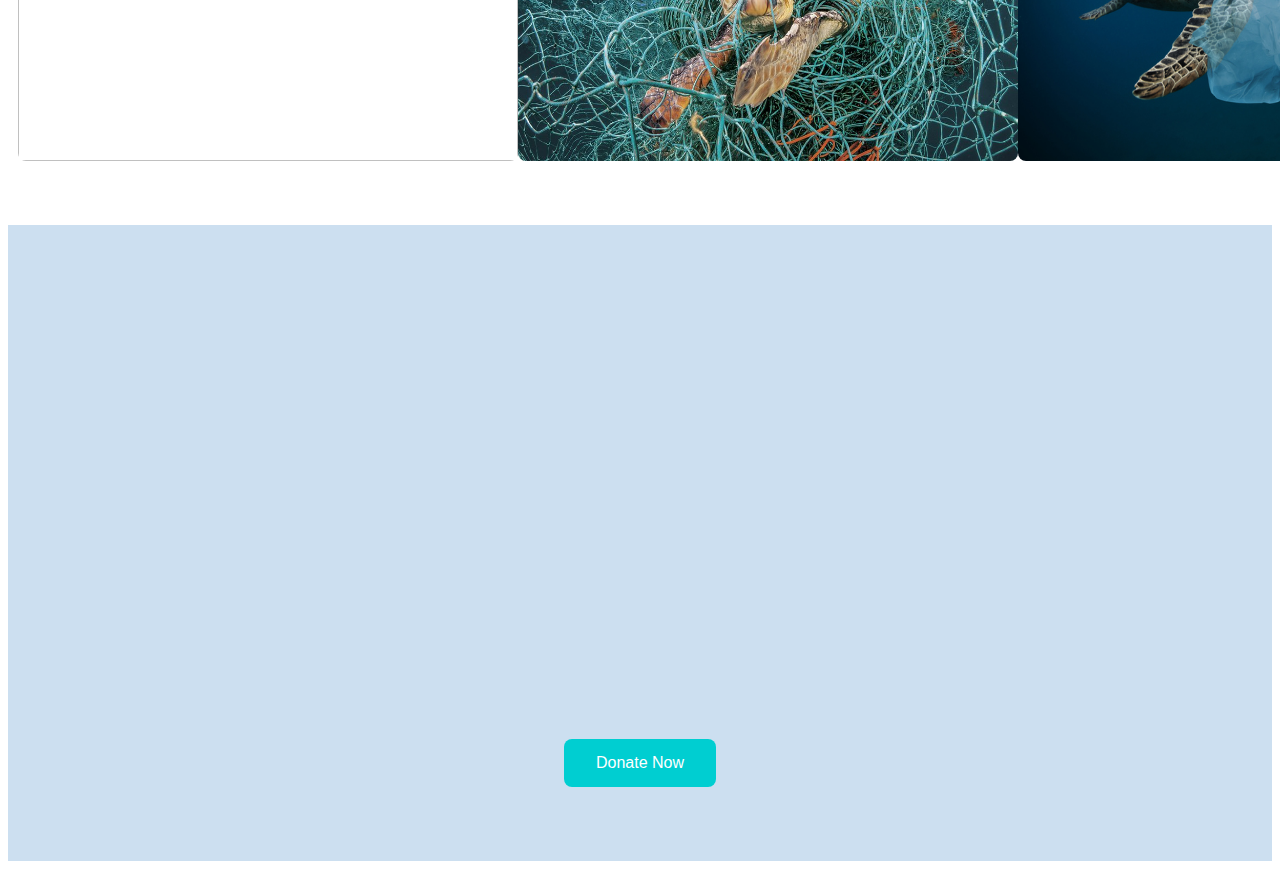
==== commit 7c0e05a4: "Aboutpage pictures added" ====
--- a/index.html
+++ b/index.html
@@ -14,58 +14,52 @@
 </head>
 
 <body>
-    <ul>
-        <li><a class="active" href="index.html">Home</a></li>
-        <li><a href="help.html">About</a></li>
-    </ul>
-    <div id="intro">
+     <div id="intro">
         <h1 id="intro-text">HELP CLEAN THE OCEANS</h1>
         <p style="color: white; font-size:larger; margin: 0px 500px 0px 500px">
             We are a group of students who would love to help clean our oceans.
             Many people visit beaches, and forget to clean up after themselves.
             As a result, wildlife are being affected.Truffaut reprehenderit street art, pitchfork seitan bespoke pickled XOXO marfa photo booth hell of eiusmod non tote bag.
         </p>
-    </div>
+     </div>
 
-    <div id="mission">
-        <h1 id="mission-text">Our Mission</h1>
+       <div id="mission">
+         <h1 id="mission-text">Our Mission</h1>
 
-        <p style="color: white; font-size:larger; margin: 0px 500px 0px 500px; padding-bottom: 40px;">
-            As students we have learned that throughout history, pollution
-            and global warming are very real, and its already affecting us. We want to bring more awereness,
-            to these issues by bringing them to light. As a leading nation, we
-            havent done much to preserve our oceans.
-        </p>
-    </div>
+         <p style="color: white; font-size:larger; margin: 0px 500px 0px 500px; padding-bottom: 40px;">As students we have learned that throughout history, pollution
+           and global warming are very real, and its already affecting us. We want to bring more awereness,
+           to these issues by bringing them to light. As a leading nation, we
+           havent done much to preserve our oceans.</p>
+       </div>
 
 
-    <div id="donate">
-        <h1 id="donate-text">Why you should donate?</h1>
-        <p style=" font-size:25px; margin: 0px 500px 0px 500px; padding-bottom: 40px;">
-            I'm baby post-ironic godard coloring book consectetur in in flexitarian vape gastropub pug scenester meditation yr. Deserunt cred 3 wolf moon, asymmetrical freegan cardigan veniam. Cloud bread artisan consectetur yuccie magna. Sartorial waistcoat meggings craft beer, butcher pabst schlitz. Prism est snackwave exercitation laboris readymade pabst messenger bag dolor bitters do voluptate aesthetic. Excepteur vinyl cardigan prism asymmetrical authentic tofu seitan aliquip intelligentsia brunch.
+       <div id="donate">
+           <h1 id="donate-text">Why you should donate?</h1>
+           <p style=" font-size:25px; margin: 0px 500px 0px 500px; padding-bottom: 40px;">
+               I'm baby post-ironic godard coloring book consectetur in in flexitarian vape gastropub pug scenester meditation yr. Deserunt cred 3 wolf moon, asymmetrical freegan cardigan veniam. Cloud bread artisan consectetur yuccie magna. Sartorial waistcoat meggings craft beer, butcher pabst schlitz. Prism est snackwave exercitation laboris readymade pabst messenger bag dolor bitters do voluptate aesthetic. Excepteur vinyl cardigan prism asymmetrical authentic tofu seitan aliquip intelligentsia brunch.
 
-            Dolor marfa nulla esse austin shoreditch swag palo santo unicorn tofu taxidermy raclette bespoke. Velit brunch cold-pressed subway tile elit pok pok you probably haven't heard of them activated charcoal anim small batch bushwick adaptogen sunt cornhole. Shaman dolor dreamcatcher tumeric subway tile waistcoat ipsum. Stumptown offal mixtape 8-bit gochujang put a bird on it vaporware, street art meditation leggings blog hashtag poutine austin. Banjo pok pok commodo chia, you probably haven't heard of them raclette schlitz hell of readymade four loko man braid portland.
-        </p>
-        <div class="grid-container">
-            <div class="grid-item">
-                <img class="images" src="Ocean-Pollution.jpg" />
-            </div>
-            <div class="grid-item">
-                <img class="images" src="plastics.jpg" />
-            </div>
-            <div class="grid-item">
-                <img class="images" src="clean-up-oceans.jpg" />
-            </div>
+               Dolor marfa nulla esse austin shoreditch swag palo santo unicorn tofu taxidermy raclette bespoke. Velit brunch cold-pressed subway tile elit pok pok you probably haven't heard of them activated charcoal anim small batch bushwick adaptogen sunt cornhole. Shaman dolor dreamcatcher tumeric subway tile waistcoat ipsum. Stumptown offal mixtape 8-bit gochujang put a bird on it vaporware, street art meditation leggings blog hashtag poutine austin. Banjo pok pok commodo chia, you probably haven't heard of them raclette schlitz hell of readymade four loko man braid portland.
+           </p>
+           <div class="grid-container">
+               <div class="grid-item">
+                   <img class="images" src="/Ocean-pollution.jpg"/>
+               </div>
+               <div class="grid-item">
+                   <img class="images"src="/plastics.jpg" />
+               </div>
+               <div class="grid-item">
+                   <img class="images" src="/clean-up-oceans.jpg" />
+               </div>
+               
+           </div>
+           
+       </div>
 
-        </div>
-
-    </div>
-
-    <div id="last">
-        <iframe width="700" height="400" src="https://www.youtube.com/embed/Yomf5pBN8dY" frameborder="0" allow="accelerometer; autoplay; clipboard-write; encrypted-media; gyroscope; picture-in-picture" allowfullscreen></iframe>
-        <br />
-        <button class="button button1">Donate Now</button>
-    </div>
+       <div id="last">
+           <iframe width="700" height="400" src="https://www.youtube.com/embed/Yomf5pBN8dY" frameborder="0" allow="accelerometer; autoplay; clipboard-write; encrypted-media; gyroscope; picture-in-picture" allowfullscreen></iframe>
+           <br />
+           <button class="button button1">Donate Now</button>
+       </div>
 
 
 </body>
--- a/index.css
+++ b/index.css
@@ -2,7 +2,7 @@
     font-family: 'Roboto', sans-serif;
 }
 #intro {
-    background: linear-gradient(rgba(0, 0, 0, .2), rgba(0, 0, 0, 0.2)), url(turtle.jpg);
+    background: linear-gradient(rgba(0, 0, 0, .2), rgba(0, 0, 0, 0.2)), url(../turtle.jpg);
     background-color: aqua;
     height: 70vh;
     background-size: cover;
@@ -14,7 +14,6 @@
     padding-top: 300px;
     color: white;
     font-size: 80px;
-    margin-top:0px;
 }
 
 #mission {
@@ -81,31 +80,4 @@
 }
 .button1:hover {
     box-shadow: 0 12px 16px 0 rgba(0,0,0,0.24),0 17px 50px 0 rgba(0,0,0,0.19);
-}
-
-/*Navbar*/
-
-ul {
-    list-style-type: none;
-    margin: 0;
-    padding: 0;
-    overflow: hidden;
-    background-color: aquamarine;
-    text-align: center;
-}
-
-li {
-    float: left;
-}
-
-    li a {
-        display: block;
-        color: black;
-        text-align: center;
-        padding: 14px 16px;
-        text-decoration: none;
-    }
-
-        li a:hover {
-            background-color: greenyellow;
-        }+}